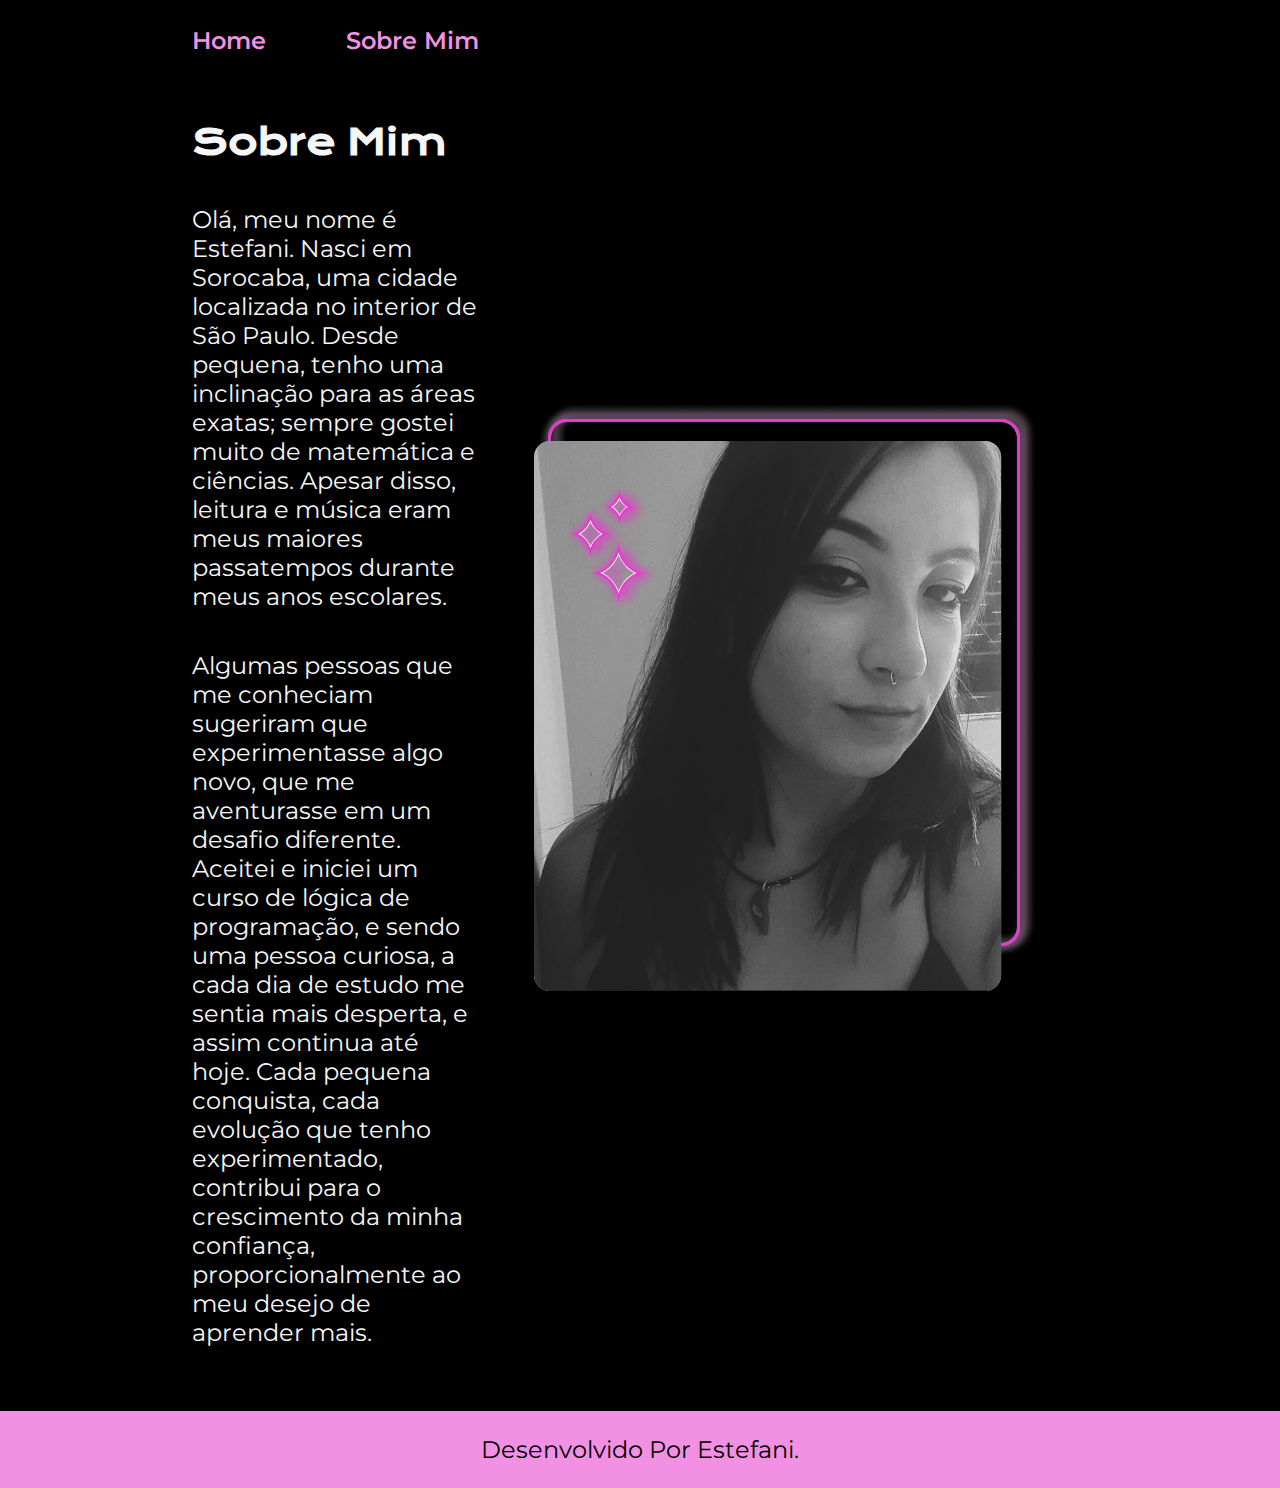
==== about.html @ ccfa6a65 "about" ====
<!DOCTYPE html>
<html lang="pt-BR">
<head>
    <meta charset="UTF-8">
    <meta name="viewport" content="width=device-width, initial-scale=1.0">
    <link rel="icon" type="image/x-icon" href="./assetes/images/planeta.png">
    <title>Meu Portifólio</title>
    <link rel="stylesheet" href="./assetes/styles/styles.css">
</head>
<body>
    <header class="cabecalho">
        <nav class="cabecalho__menu">
            <a class="cabecalho__menu__link" href="index.html">Home</a>
            <a class="cabecalho__menu__link" href="about.html">Sobre Mim</a>
        </nav>
    </header>
    <main class="apresentacao">
        <section class="apresentacao__conteudo">
            <h1 class="apresentacao__conteudo__titulo">Sobre Mim</h1>
            <p class="apresentacao__conteudo__texto">Olá, meu nome é Estefani. Nasci em Sorocaba, uma cidade localizada no interior de São Paulo. Desde pequena, tenho uma inclinação para as áreas exatas; sempre gostei muito de matemática e ciências. Apesar disso, leitura e música eram meus maiores passatempos durante meus anos escolares. </p>
            <p class="apresentacao__conteudo__texto">Algumas pessoas que me conheciam sugeriram que experimentasse algo novo, que me aventurasse em um desafio diferente. Aceitei e iniciei um curso de lógica de programação, e sendo uma pessoa curiosa, a cada dia de estudo me sentia mais desperta, e assim continua até hoje. Cada pequena conquista, cada evolução que tenho experimentado, contribui para o crescimento da minha confiança, proporcionalmente ao meu desejo de aprender mais.
            </p>
        </section>
        <img src="./assetes/images/estefani.png" alt="Foto da Estefani">
    </main>
    <footer class="rodape">
        <p>Desenvolvido Por Estefani.</p>
    </footer>
</html>
---- assetes/styles/styles.css ----
@import url('https://fonts.googleapis.com/css2?family=Krona+One&family=Montserrat:wght@400;600&display=swap');

:root {
    --cor-primaria: #000000;
    --cor-secundaria: #F6F6F6;
    --cor-rosa: #E83ACE;
    --cor-rosaclaro: #F291E4;
    --fonte-primaria: 'Krona One', sans-serif;
    --font-secundaria: 'Montserrat', sans-serif;
}

*{
    margin: 0;
    padding: 0;
    text-decoration: none;
}


body {
    box-sizing: border-box;
    background-color: var(--cor-primaria);
    color: var(--cor-secundaria);
}

.cabecalho{
    padding: 2% 0% 0% 15%;
}

.cabecalho__menu{
    display: flex;
    gap: 80px;
}

.cabecalho__menu__link{
    font-family: var(--font-secundaria) , sans-serif;
    font-size: 24px;
    font-weight: 600;
    color: var(--cor-rosaclaro);
}

.apresentacao{
    padding: 5% 15%;
    display: flex;
    align-items: center;
    justify-content: space-between;
}

.apresentacao__conteudo{
    width: 615px;
    display: flex;
    flex-direction: column;
    gap: 40px;
}

.apresentacao__conteudo__titulo{
    font-size: 36px;
    font-family: var(--fonte-primaria), sans-serif;
}

.titulo-destaque {
    color: var(--cor-rosa);    
}

.apresentacao__conteudo__texto{
    font-size: 24px;
    font-family: var(--font-secundaria), sans-serif;
}

.apresentacao__links__subtitulo{
    font-family: var(--fonte-primaria),sans-serif;
    font-size: 24px;
    font-weight: 400;
}

.apresentacao__links{
    display: flex;
    flex-direction: column;
    justify-content: space-between;
    align-items: center;
    gap: 32px;
}

.apresentacao__links__link{
    display: flex;
    justify-content: center;
    align-items: center;
    gap: 16px;
    width: 378px;
    text-align: center;
    border-radius: 8px;
    font-size: 24px;
    font-weight: 600;
    padding: 21.5px 0;
    font-family: var(--font-secundaria), sans-serif;
    color: var(--cor-secundaria);
    transition: box-shadow 0.1s;
    border: 2px solid var(--cor-rosa);
}
.apresentacao__links__link:hover {
    box-shadow: 0px 0px 35px var(--cor-rosaclaro), 0px 0px 15px #F291E4c0 inset;
    
}

.rodape{
    background-color: var(--cor-rosaclaro);
    color: var(--cor-primaria);
    padding: 24px;
    text-align: center;
    font-family: var(--font-secundaria), sans-serif;
    font-size: 24px;
    font-weight: 400;
}
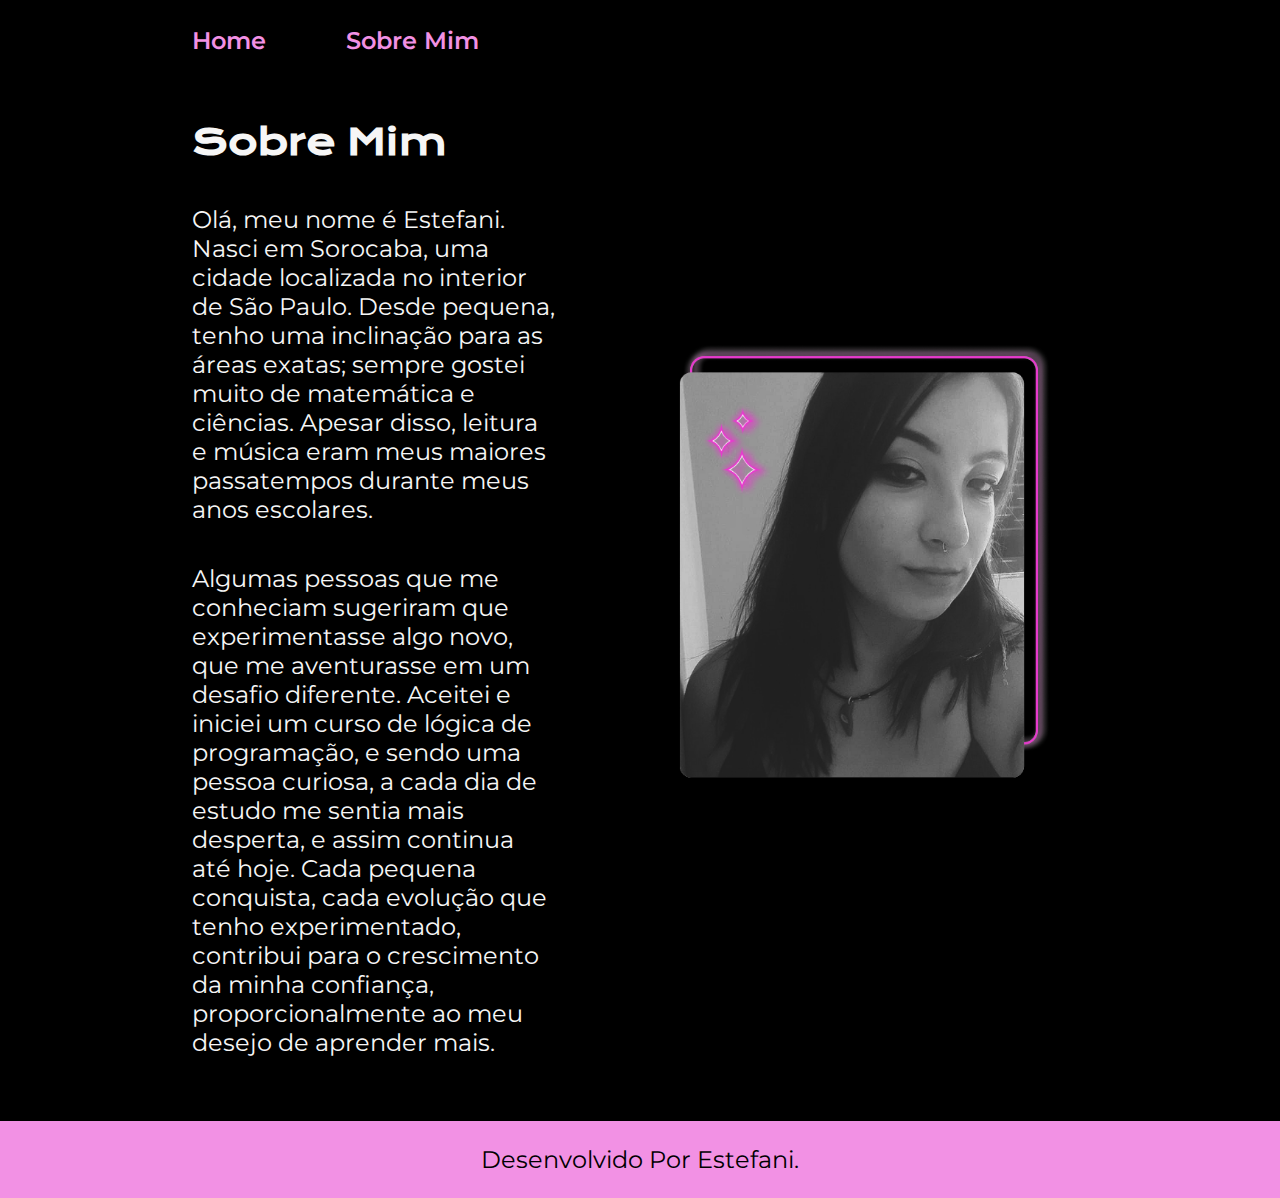
==== commit 2ac77ba1: "alterando medidas" ====
--- a/about.html
+++ b/about.html
@@ -21,7 +21,7 @@
             <p class="apresentacao__conteudo__texto">Algumas pessoas que me conheciam sugeriram que experimentasse algo novo, que me aventurasse em um desafio diferente. Aceitei e iniciei um curso de lógica de programação, e sendo uma pessoa curiosa, a cada dia de estudo me sentia mais desperta, e assim continua até hoje. Cada pequena conquista, cada evolução que tenho experimentado, contribui para o crescimento da minha confiança, proporcionalmente ao meu desejo de aprender mais.
             </p>
         </section>
-        <img src="./assetes/images/estefani.png" alt="Foto da Estefani">
+        <img class="apresentacao__imagem" src="./assetes/images/estefani.png" alt="Foto da Estefani">
     </main>
     <footer class="rodape">
         <p>Desenvolvido Por Estefani.</p>
--- a/assetes/styles/styles.css
+++ b/assetes/styles/styles.css
@@ -33,7 +33,7 @@
 
 .cabecalho__menu__link{
     font-family: var(--font-secundaria) , sans-serif;
-    font-size: 24px;
+    font-size: 1.5rem;
     font-weight: 600;
     color: var(--cor-rosaclaro);
 }
@@ -43,17 +43,18 @@
     display: flex;
     align-items: center;
     justify-content: space-between;
+    gap: 82px;
 }
 
 .apresentacao__conteudo{
-    width: 615px;
+    width: 50%;
     display: flex;
     flex-direction: column;
     gap: 40px;
 }
 
 .apresentacao__conteudo__titulo{
-    font-size: 36px;
+    font-size: 2.25rem;
     font-family: var(--fonte-primaria), sans-serif;
 }
 
@@ -62,13 +63,13 @@
 }
 
 .apresentacao__conteudo__texto{
-    font-size: 24px;
+    font-size: 1.5rem;
     font-family: var(--font-secundaria), sans-serif;
 }
 
 .apresentacao__links__subtitulo{
     font-family: var(--fonte-primaria),sans-serif;
-    font-size: 24px;
+    font-size: 1.5rem;
     font-weight: 400;
 }
 
@@ -80,15 +81,15 @@
     gap: 32px;
 }
 
-.apresentacao__links__link{
+.apresentacao__links__botoes{
     display: flex;
     justify-content: center;
     align-items: center;
     gap: 16px;
-    width: 378px;
+    width: 50%;
     text-align: center;
     border-radius: 8px;
-    font-size: 24px;
+    font-size: 1.5rem;
     font-weight: 600;
     padding: 21.5px 0;
     font-family: var(--font-secundaria), sans-serif;
@@ -96,9 +97,13 @@
     transition: box-shadow 0.1s;
     border: 2px solid var(--cor-rosa);
 }
-.apresentacao__links__link:hover {
+.apresentacao__links__botoes:hover {
     box-shadow: 0px 0px 35px var(--cor-rosaclaro), 0px 0px 15px #F291E4c0 inset;
     
+}
+
+.apresentacao__imagem{
+    width: 50%;
 }
 
 .rodape{
@@ -107,8 +112,25 @@
     padding: 24px;
     text-align: center;
     font-family: var(--font-secundaria), sans-serif;
-    font-size: 24px;
+    font-size: 1.5rem;
     font-weight: 400;
 }
 
+@media (max-width: 1200px) {
+    .cabecalho {
+        padding: 10%;
+    }
 
+    .cabecalho__menu {
+        justify-content: center;
+    }
+
+    .apresentacao {
+        flex-direction: column-reverse;
+        padding: 5%;
+    }
+    .apresentacao__conteudo{
+        width: auto;
+    }
+}
+
